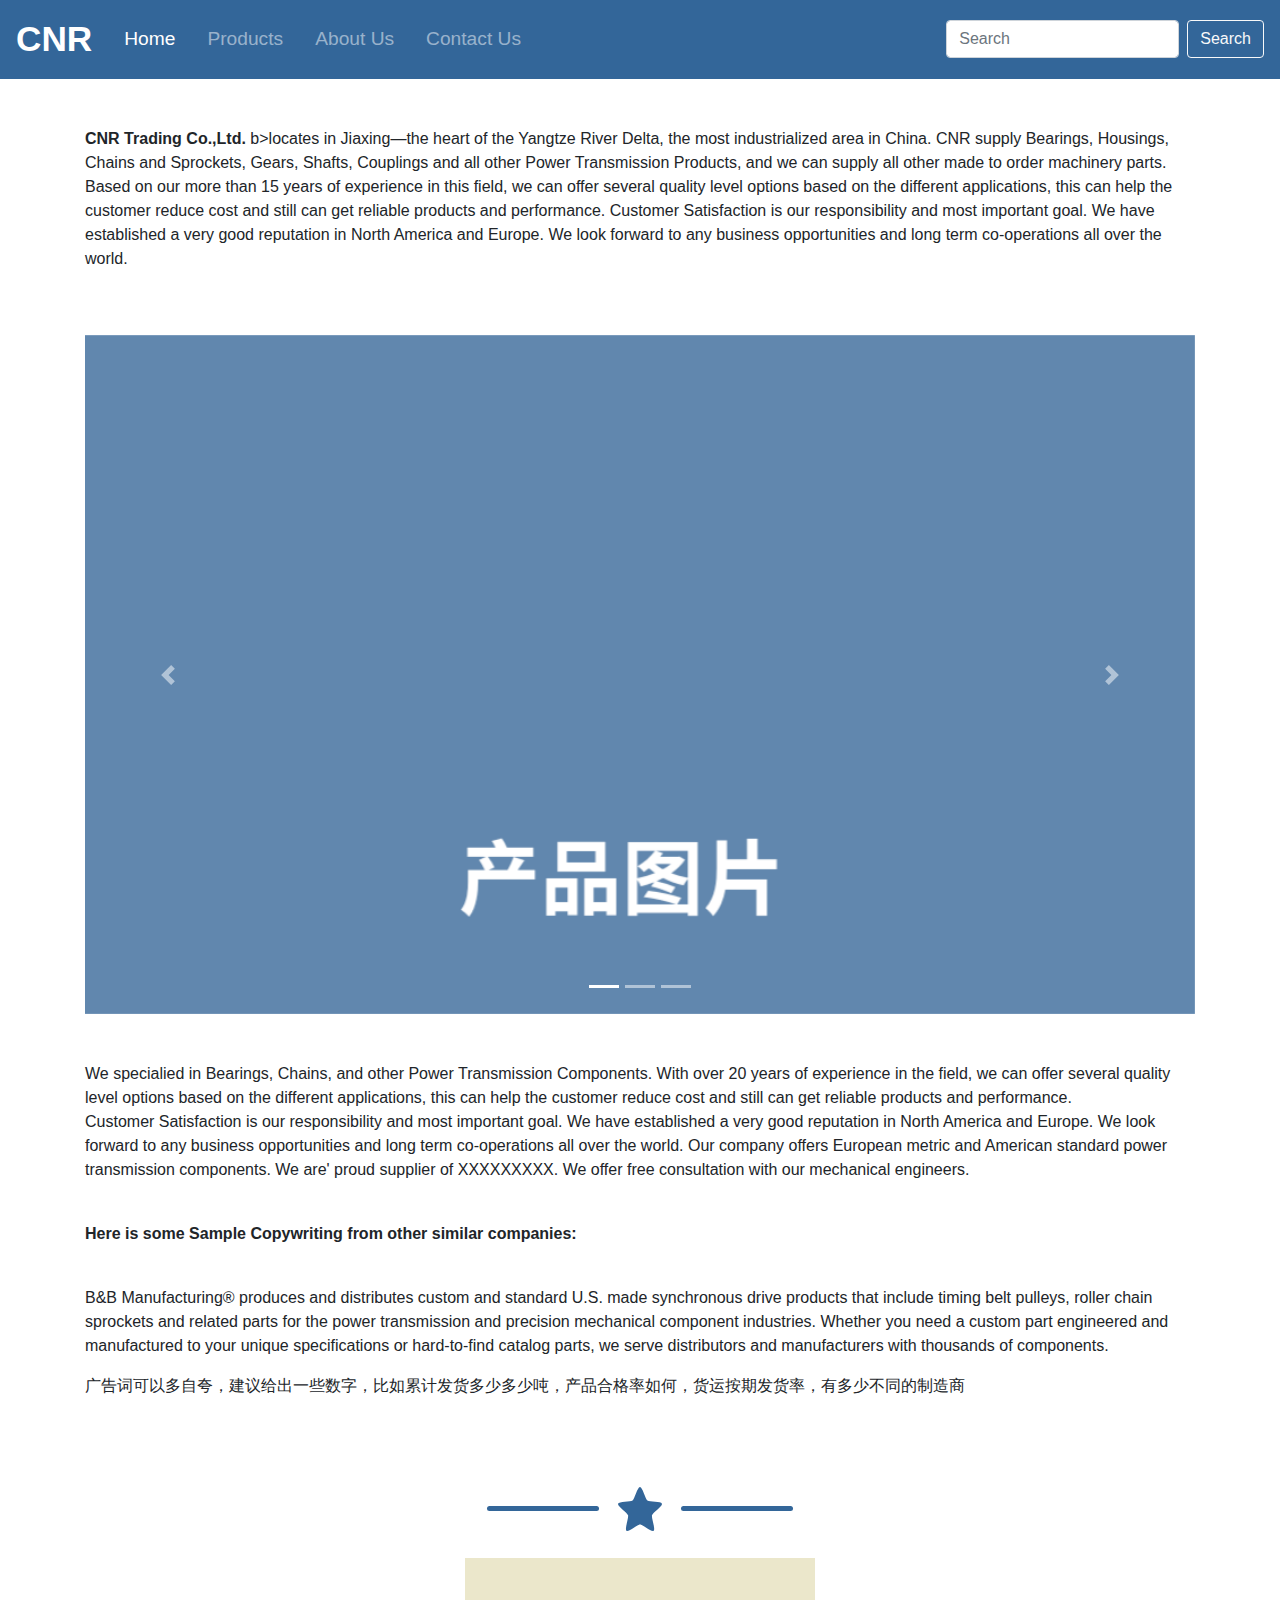
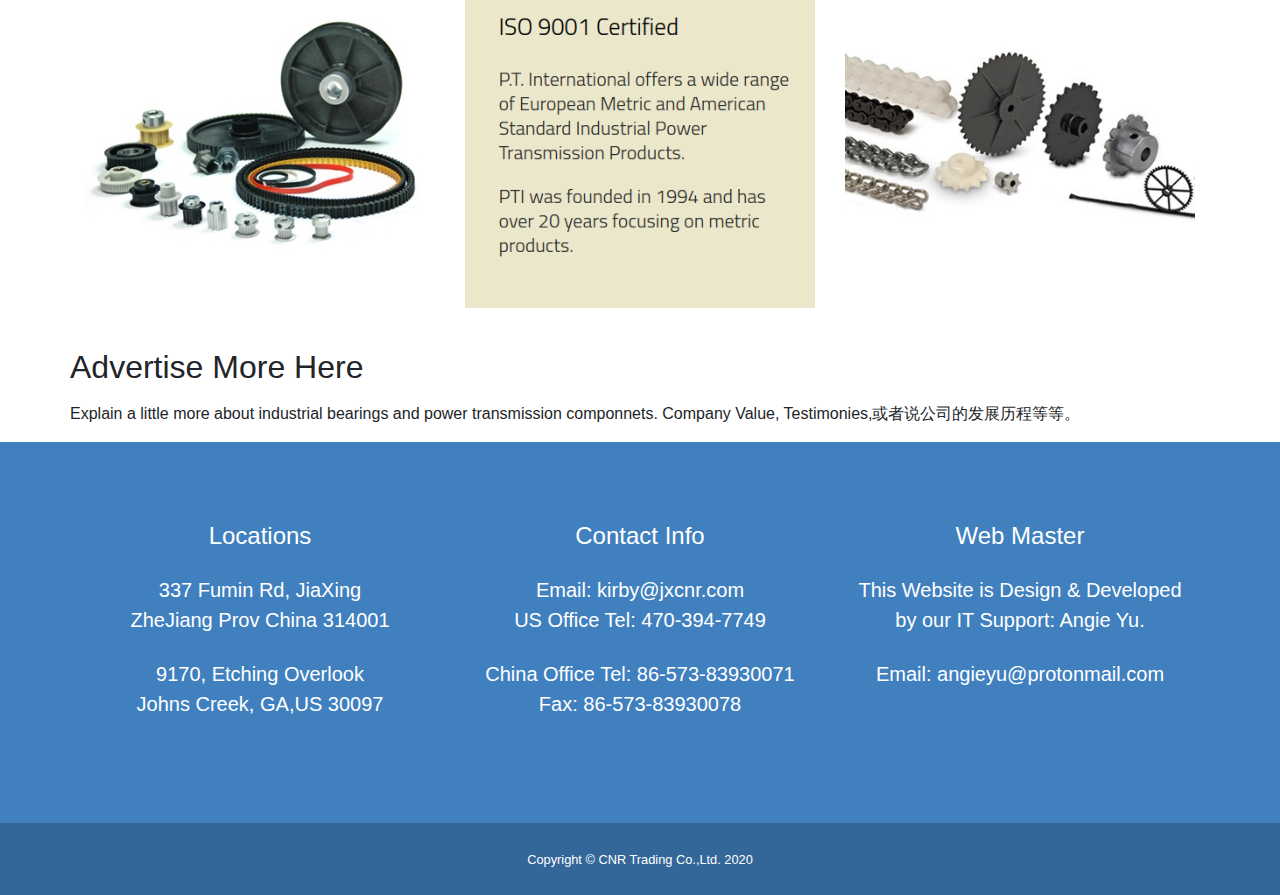
==== index.html @ 72accc7c "A home page template Jan 28th" ====
<!doctype html>
<html lang="en">

<head>
    <!-- Required meta tags -->
    <meta charset="utf-8">
    <meta name="viewport" content="width=device-width, initial-scale=1, shrink-to-fit=no">
    <meta name="description" content="">
    <meta name="author" content="">


    <title>CNR</title>

    <!-- Custom fonts for this theme -->

    <!-- Local Bootstrap CSS -->
    <link rel="stylesheet" href="css/bootstrap.css">

</head>

<script src="https://code.jquery.com/jquery-3.2.1.slim.min.js" integrity="sha384-KJ3o2DKtIkvYIK3UENzmM7KCkRr/rE9/Qpg6aAZGJwFDMVNA/GpGFF93hXpG5KkN" crossorigin="anonymous"></script>
<script src="https://cdnjs.cloudflare.com/ajax/libs/popper.js/1.12.9/umd/popper.min.js" integrity="sha384-ApNbgh9B+Y1QKtv3Rn7W3mgPxhU9K/ScQsAP7hUibX39j7fakFPskvXusvfa0b4Q" crossorigin="anonymous"></script>
<script src="https://maxcdn.bootstrapcdn.com/bootstrap/4.0.0/js/bootstrap.min.js" integrity="sha384-JZR6Spejh4U02d8jOt6vLEHfe/JQGiRRSQQxSfFWpi1MquVdAyjUar5+76PVCmYl" crossorigin="anonymous"></script>

<body>

    <nav class="navbar navbar-expand-lg navbar-dark bg-dark">
        <a class="navbar-brand" href="#">CNR</a>
        <button class="navbar-toggler" type="button" data-toggle="collapse" data-target="#navbarSupportedContent" aria-controls="navbarSupportedContent" aria-expanded="false" aria-label="Toggle navigation">
    <span class="navbar-toggler-icon"></span>
  </button>

        <div class="collapse navbar-collapse" id="navbarSupportedContent">
            <ul class="navbar-nav mr-auto">
                <li class="nav-item active">
                    <a class="nav-link py-3 px-0 px-lg-3 rounded" href="#">Home <span class="sr-only">(current)</span></a>
                </li>
                <li class="nav-item">
                    <a class="nav-link py-3 px-0 px-lg-3 rounded" href="#">Products</a>
                </li>
                <li class="nav-item">
                    <a class="nav-link py-3 px-0 px-lg-3 rounded" href="#">About Us</a>
                </li>
                <li class="nav-item">
                    <a class="nav-link py-3 px-0 px-lg-3 rounded" href="#">Contact Us </a>
                </li>

            </ul>
            <form class="form-inline my-2 my-lg-0">
                <input class="form-control mr-sm-2" type="search" placeholder="Search" aria-label="Search">
                <button class="btn btn-outline-light my-2 my-sm-0" type="submit">Search</button>
            </form>
        </div>
    </nav>

    <div class="container">
        <div class="content">
            <div class="card-text py-5 mb5">
                <p><b>CNR Trading Co.,Ltd. </b>b>locates in Jiaxing—the heart of the Yangtze River Delta, the most industrialized area in China. CNR supply Bearings, Housings, Chains and Sprockets, Gears, Shafts, Couplings and all other Power Transmission
                    Products, and we can supply all other made to order machinery parts. Based on our more than 15 years of experience in this field, we can offer several quality level options based on the different applications, this can help the customer
                    reduce cost and still can get reliable products and performance. Customer Satisfaction is our responsibility and most important goal. We have established a very good reputation in North America and Europe. We look forward to any business
                    opportunities and long term co-operations all over the world.</p>

            </div>
            <!--Image Slider Carousel-->
            <div id="carouselExampleIndicators" class="carousel slide" data-ride="carousel" data-interval="2500">
                <ol class="carousel-indicators">
                    <li data-target="#carouselExampleIndicators" data-slide-to="0" class="active"></li>
                    <li data-target="#carouselExampleIndicators" data-slide-to="1"></li>
                    <li data-target="#carouselExampleIndicators" data-slide-to="2"></li>
                </ol>
                <div class="carousel-inner">
                    <div class="carousel-item active">
                        <img class="d-block w-100" src="img/carousel1.png" alt="First slide">
                    </div>
                    <div class="carousel-item">
                        <img class="d-block w-100" src="img/carousel2.png" alt="Second slide">
                    </div>
                    <div class="carousel-item">
                        <img class="d-block w-100" src="img/carousel3.png" alt="Third slide">
                    </div>
                </div>
                <a class="carousel-control-prev" href="#carouselExampleIndicators" role="button" data-slide="prev">
                    <span class="carousel-control-prev-icon" aria-hidden="true"></span>
                    <span class="sr-only">Previous</span>
                </a>
                <a class="carousel-control-next" href="#carouselExampleIndicators" role="button" data-slide="next">
                    <span class="carousel-control-next-icon" aria-hidden="true"></span>
                    <span class="sr-only">Next</span>
                </a>
            </div>


            <div class="card-text py-5 mb5">
                <p>We specialied in Bearings, Chains, and other Power Transmission Components. With over 20 years of experience in the field, we can offer several quality level options based on the different applications, this can help the customer reduce
                    cost and still can get reliable products and performance. </br>Customer Satisfaction is our responsibility and most important goal. We have established a very good reputation in North America and Europe. We look forward to any business
                    opportunities and long term co-operations all over the world. Our company offers European metric and American standard power transmission components. We are' proud supplier of XXXXXXXXX. We offer free consultation with our mechanical
                    engineers.
                </p>
                </br>
                <p><b>Here is some Sample Copywriting from other similar companies:</b> </p>
                </br>
                <p>B&B Manufacturing® produces and distributes custom and standard U.S. made synchronous drive products that include timing belt pulleys, roller chain sprockets and related parts for the power transmission and precision mechanical component
                    industries. Whether you need a custom part engineered and manufactured to your unique specifications or hard-to-find catalog parts, we serve distributors and manufacturers with thousands of components.</p>
                <p></p>

                <p>广告词可以多自夸，建议给出一些数字，比如累计发货多少多少吨，产品合格率如何，货运按期发货率，有多少不同的制造商</p>


            </div>



            <div class="divider-custom">
                <div class="divider-custom-line"></div>
                <div class="divider-custom-icon">
                    <img src="img/star_rounded.svg"></img>
                </div>
                <div class="divider-custom-line"></div>
            </div>

            <!--row display of common products and ISO certificates -->
            <div class="row my-4">
                <div class="col-lg-4">
                    <img class="img-fluid" src="img/sample400x400.png" alt="bearings sample 1">
                </div>
                <div class="col-lg-4">
                    <img class="img-fluid" src="img/ISO_400x400.png" alt="ISO 9001 certificate">
                </div>
                <div class="col-lg-4">
                    <img class="img-fluid" src="img/sample2400x400.jpg" alt="bearings sample 2">
                </div>
            </div>
        </div>

        <div class="row">
            <h2 class="my-3">Advertise More Here </h2>

            <p>
                Explain a little more about industrial bearings and power transmission componnets. Company Value, Testimonies,或者说公司的发展历程等等。
            </p>

        </div>

    </div>

    <!-- Footer -->
    <footer class="footer text-center">
        <div class="container">
            <div class="row">

                <!-- Footer Location -->
                <div class="col-lg-4 mb-5 mb-lg-0">
                    <h4 class="mb-4">Locations</h4>
                    <p class="lead mb-0">337 Fumin Rd, JiaXing
                        <br>ZheJiang Prov China 314001</p>
                    <br>
                    <p class="lead mb-4">9170, Etching Overlook
                        <br>Johns Creek, GA,US 30097</p>
                </div>

                <!-- Footer Contact -->
                <div class="col-lg-4 mb-5 mb-lg-0">
                    <h4 class="mb-4">Contact Info</h4>
                    <p class="lead mb-0">Email: kirby@jxcnr.com<br> US Office Tel: 470-394-7749
                    </p>
                    </br>
                    <p class="lead mb-4">
                        China Office Tel: 86-573-83930071<br> Fax: 86-573-83930078<br></p>
                </div>

                <!-- Footer About Text -->
                <div class="col-lg-4">
                    <h4 class="mb-4">Web Master</h4>
                    <p class="lead mb-0">This Website is Design & Developed </br>
                        by our IT Support: Angie Yu.
                    </p>
                    </br>
                    <p class="lead mb-4">Email: angieyu@protonmail.com</p>
                </div>
            </div>
    </footer>
    <!-- Copyright Section -->
    <section class="copyright py-4 text-center">
        <div class="container">
            <small>Copyright &copy; CNR Trading Co.,Ltd. 2020</small>
        </div>
    </section>

</body>


</html>
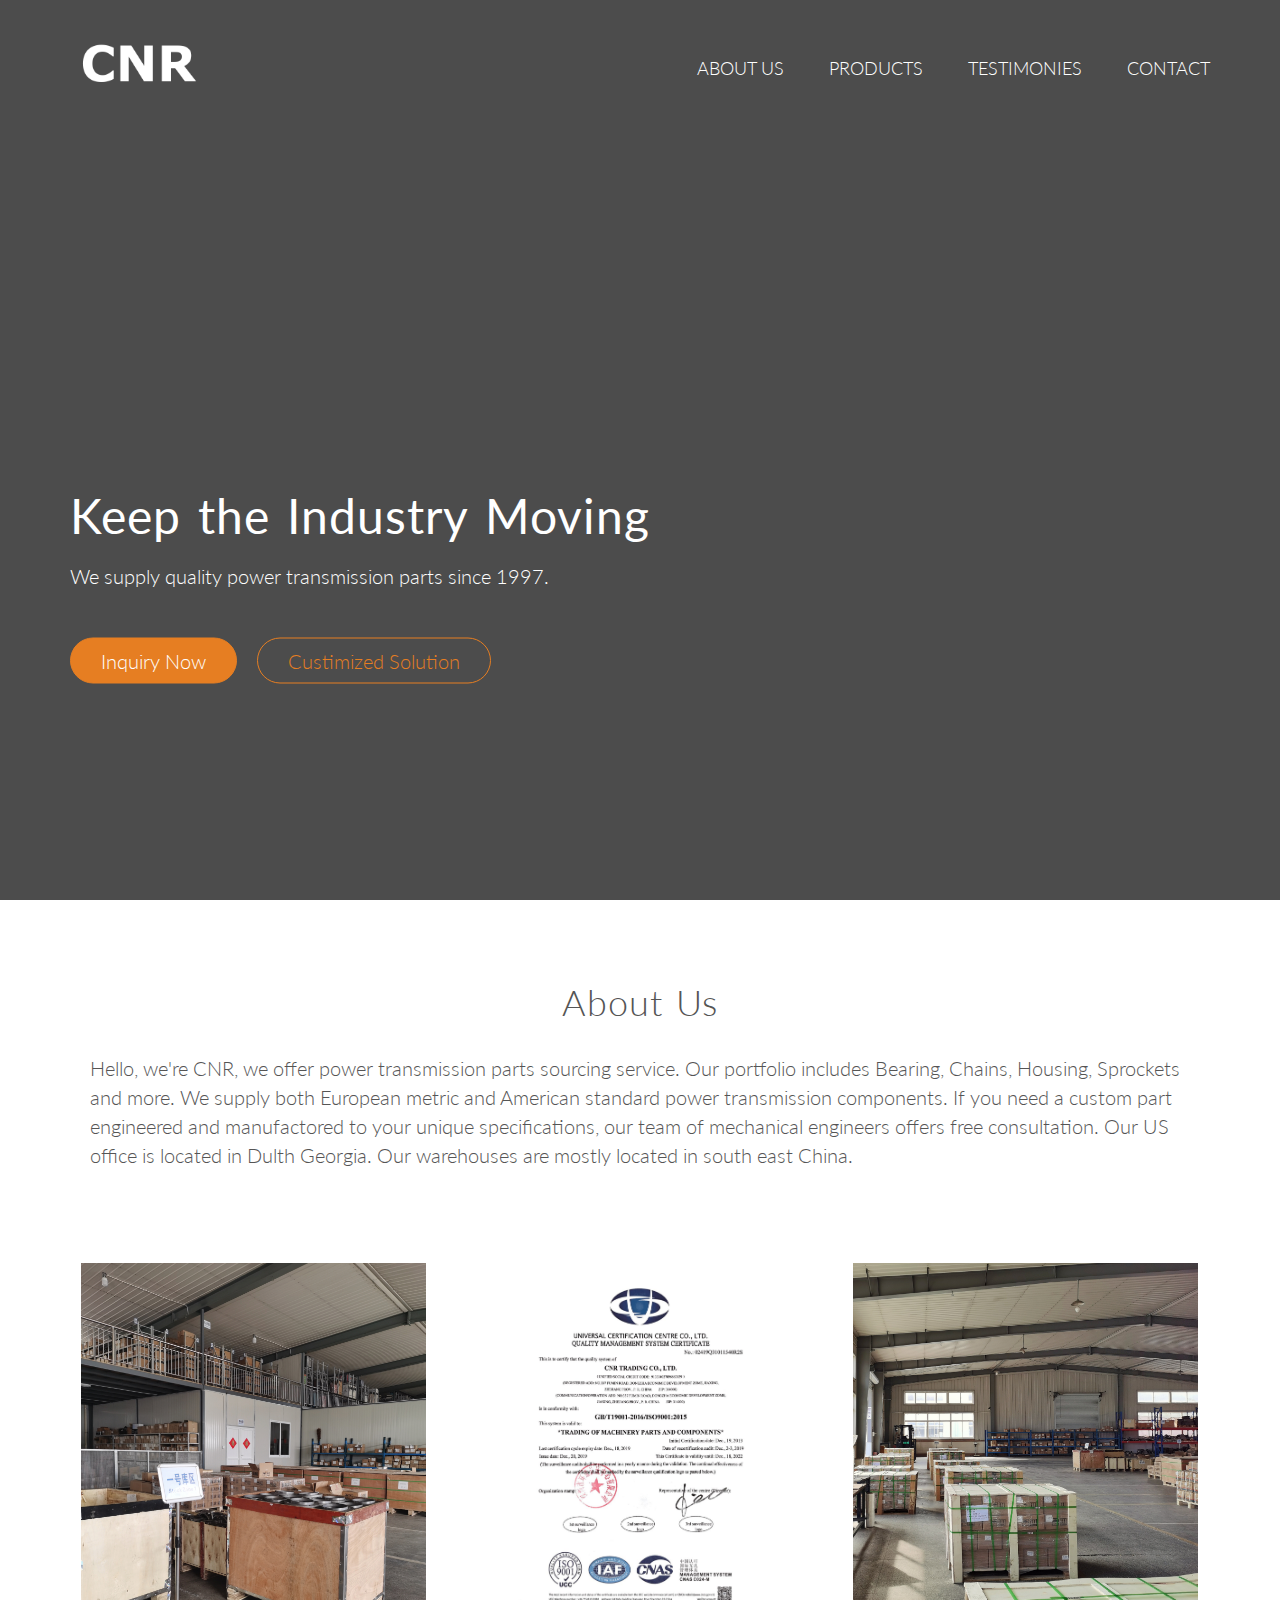
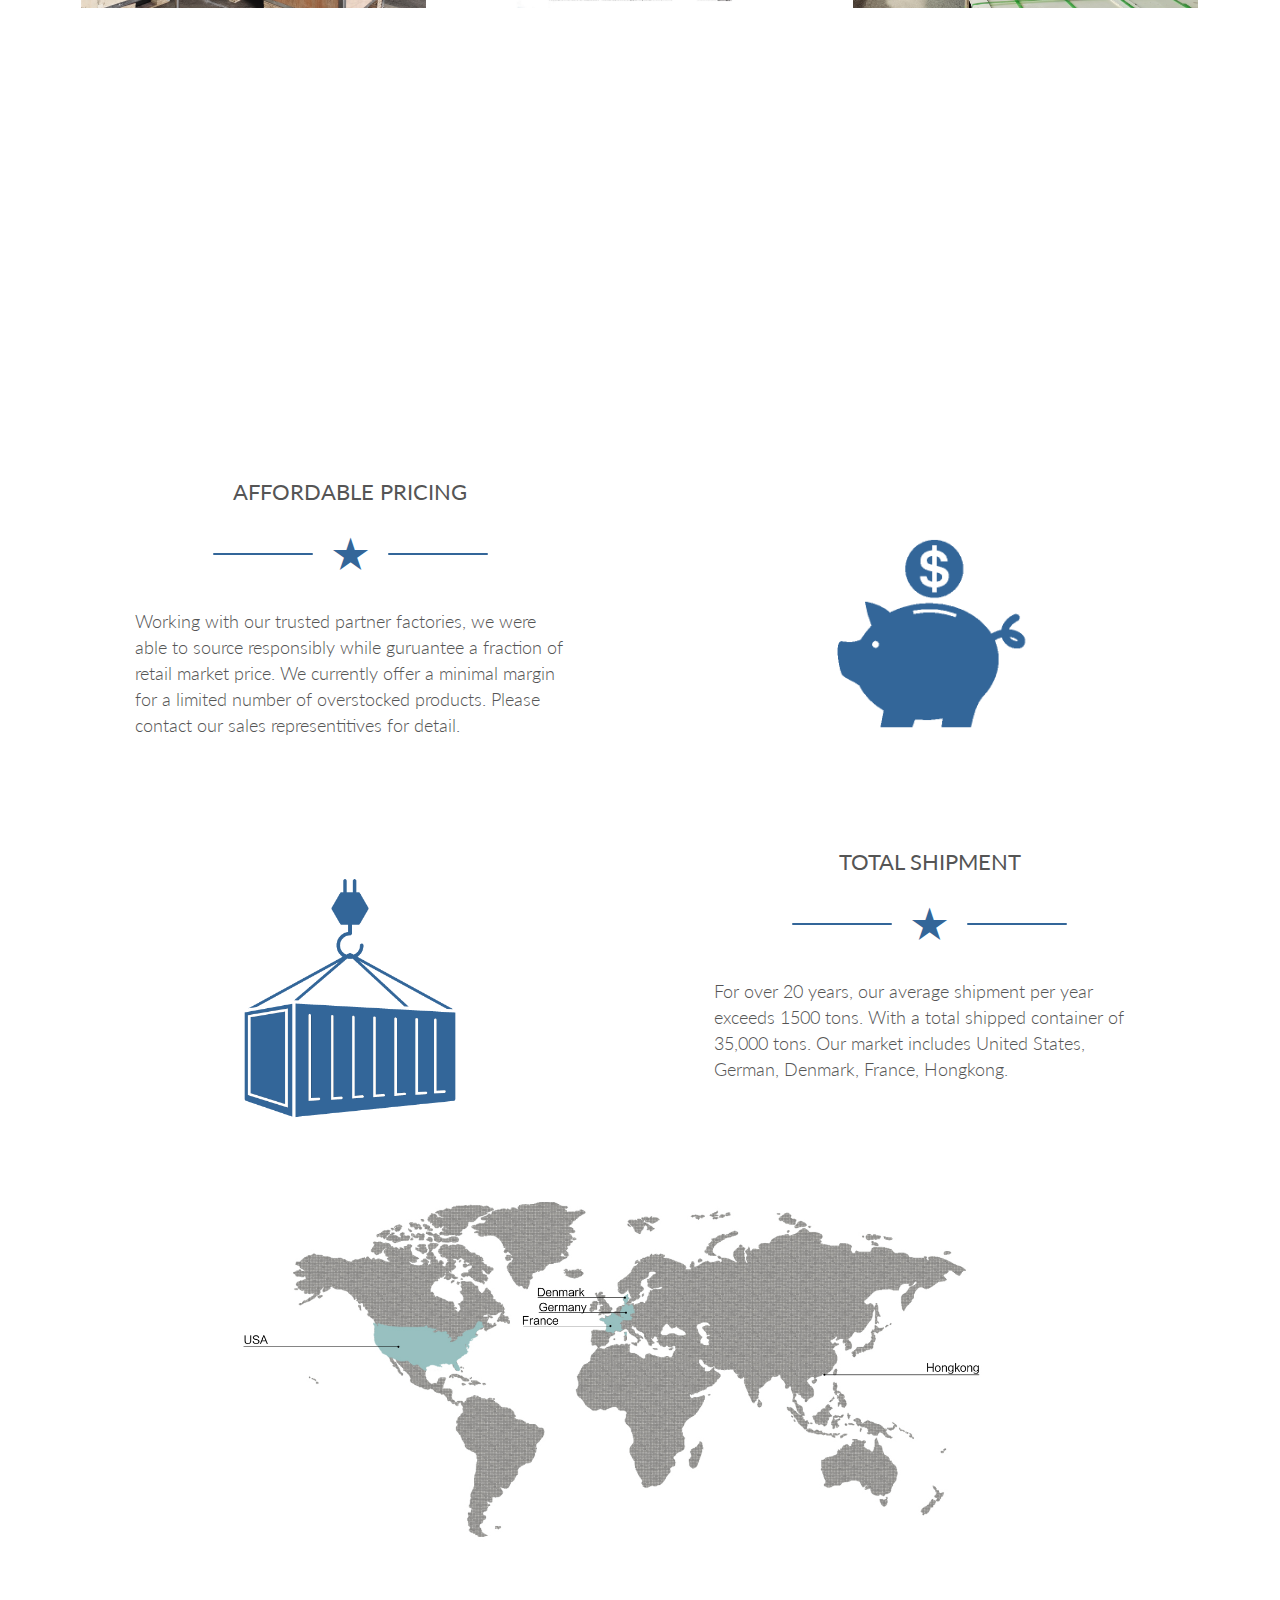
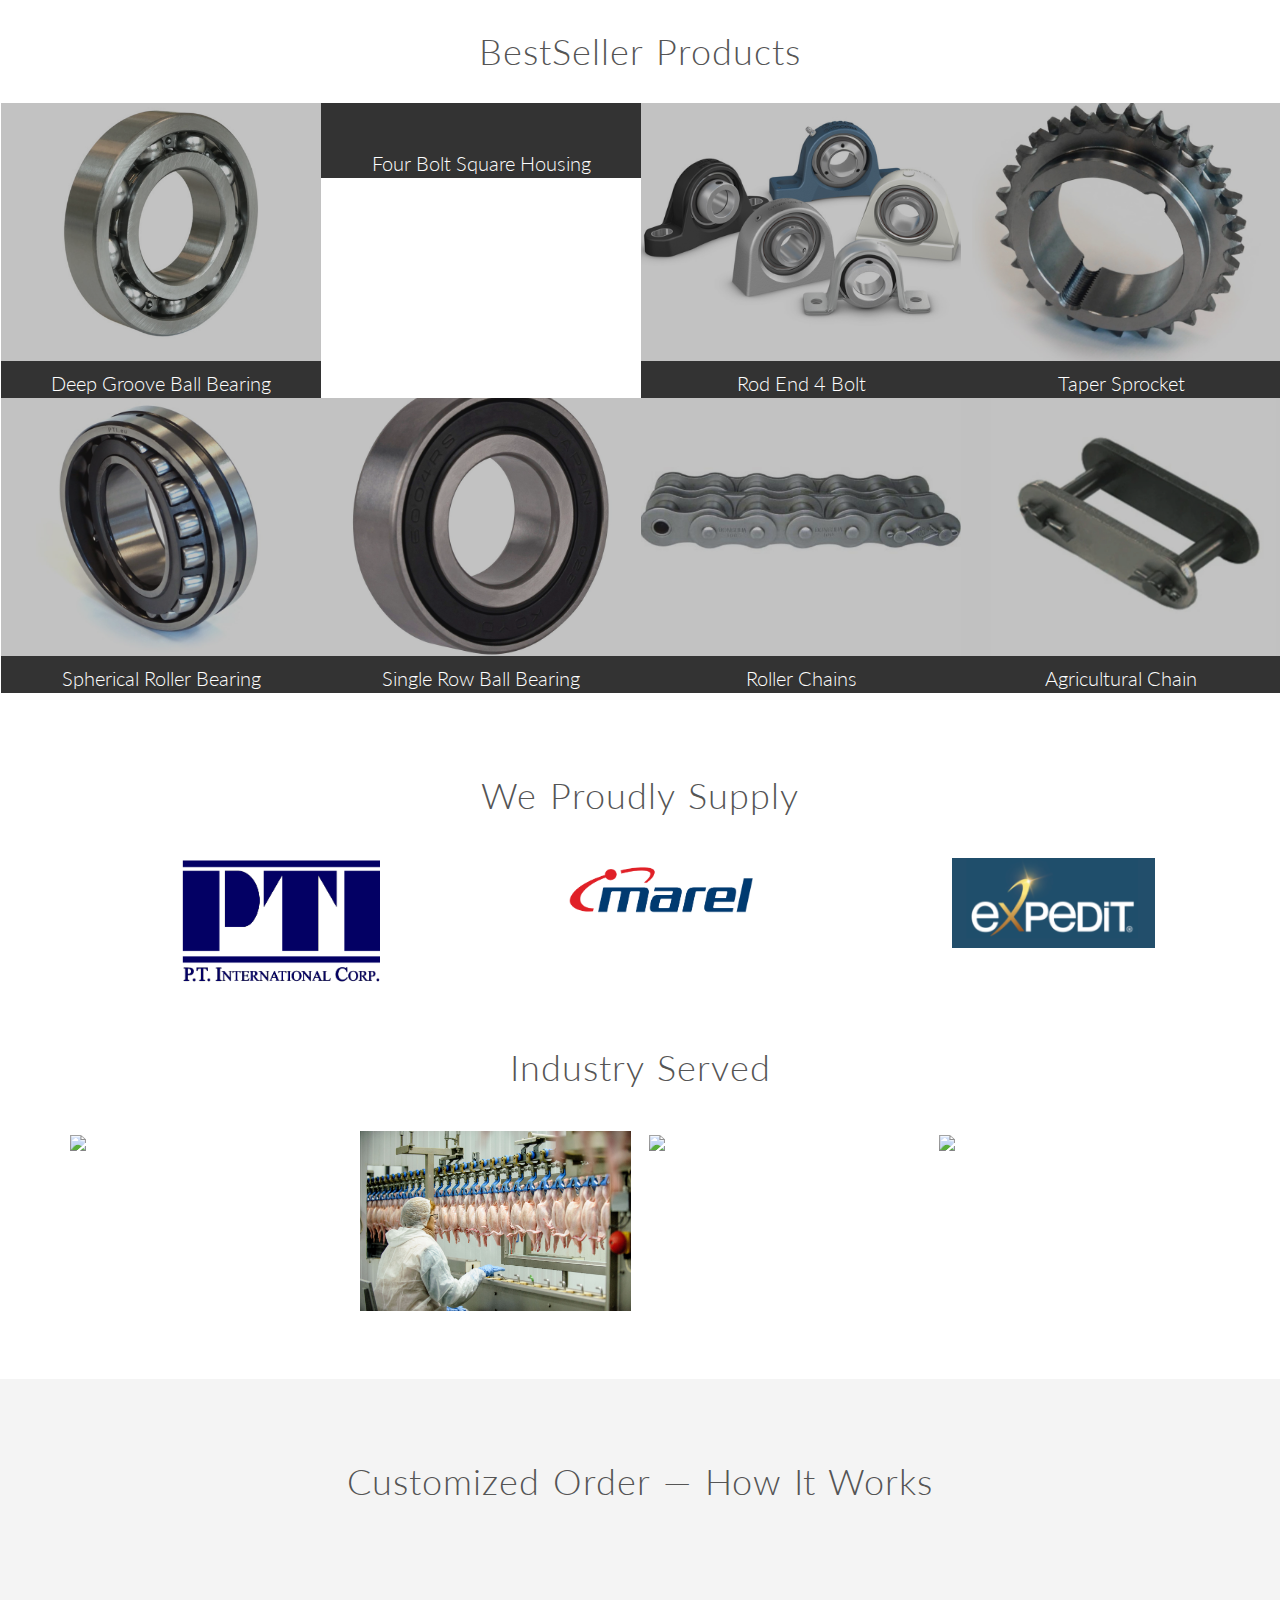
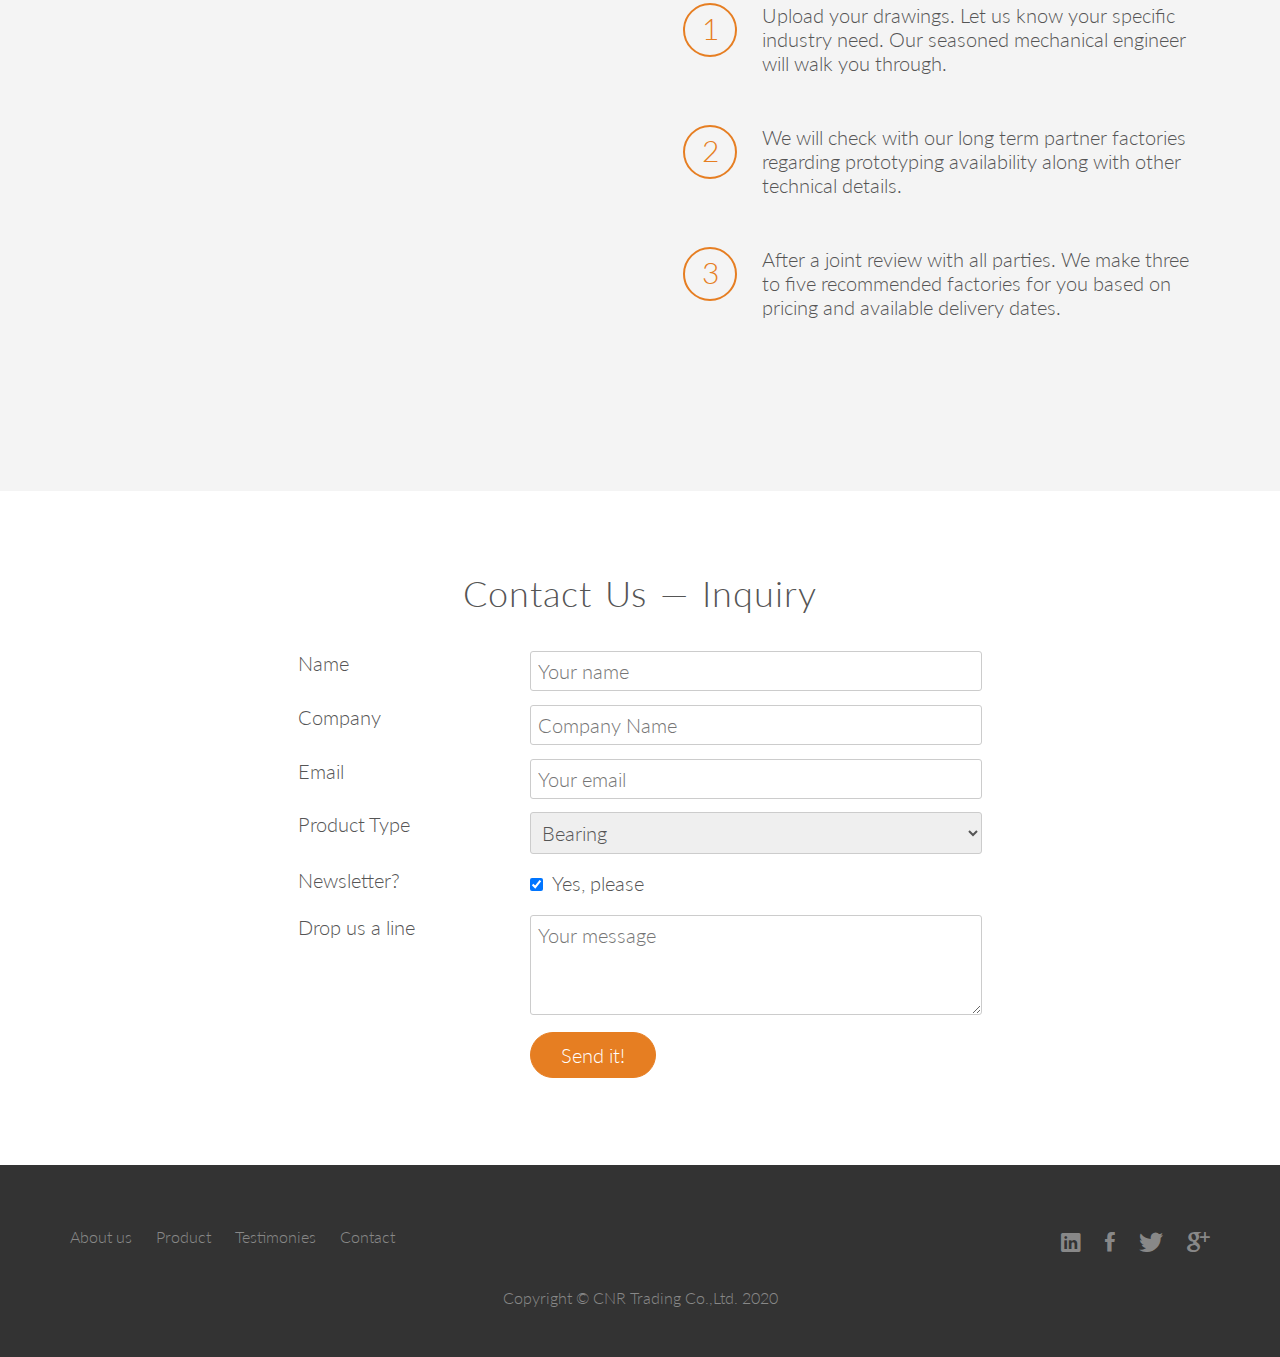
==== commit 27034a07: "web redesign with new warehouse photo" ====
--- a/index.html
+++ b/index.html
@@ -1,193 +1,367 @@
-<!doctype html>
+<!DOCTYPE html>
 <html lang="en">
 
 <head>
-    <!-- Required meta tags -->
-    <meta charset="utf-8">
-    <meta name="viewport" content="width=device-width, initial-scale=1, shrink-to-fit=no">
-    <meta name="description" content="">
-    <meta name="author" content="">
-
-
+    <meta name="viewport" content="width=device-width, initial-scale=1.0">
+
+    <link rel="stylesheet" type="text/css" href="vendors/css/normalize.css">
+    <link rel="stylesheet" type="text/css" href="vendors/css/grid.css">
+    <link rel="stylesheet" type="text/css" href="vendors/css/ionicons.min.css">
+    <link rel="stylesheet" type="text/css" href="vendors/css/animate.css">
+    <link rel="stylesheet" type="text/css" href="resources/css/style.css">
+    <link rel="stylesheet" type="text/css" href="resources/css/carousel.css">
+    <link rel="stylesheet" type="text/css" href="resources/css/queries.css">
+    <link href='http://fonts.googleapis.com/css?family=Lato:100,300,400,300italic' rel='stylesheet' type='text/css'>
     <title>CNR</title>
-
-    <!-- Custom fonts for this theme -->
-
-    <!-- Local Bootstrap CSS -->
-    <link rel="stylesheet" href="css/bootstrap.css">
-
 </head>
 
-<script src="https://code.jquery.com/jquery-3.2.1.slim.min.js" integrity="sha384-KJ3o2DKtIkvYIK3UENzmM7KCkRr/rE9/Qpg6aAZGJwFDMVNA/GpGFF93hXpG5KkN" crossorigin="anonymous"></script>
-<script src="https://cdnjs.cloudflare.com/ajax/libs/popper.js/1.12.9/umd/popper.min.js" integrity="sha384-ApNbgh9B+Y1QKtv3Rn7W3mgPxhU9K/ScQsAP7hUibX39j7fakFPskvXusvfa0b4Q" crossorigin="anonymous"></script>
-<script src="https://maxcdn.bootstrapcdn.com/bootstrap/4.0.0/js/bootstrap.min.js" integrity="sha384-JZR6Spejh4U02d8jOt6vLEHfe/JQGiRRSQQxSfFWpi1MquVdAyjUar5+76PVCmYl" crossorigin="anonymous"></script>
-
 <body>
-
-    <nav class="navbar navbar-expand-lg navbar-dark bg-dark">
-        <a class="navbar-brand" href="#">CNR</a>
-        <button class="navbar-toggler" type="button" data-toggle="collapse" data-target="#navbarSupportedContent" aria-controls="navbarSupportedContent" aria-expanded="false" aria-label="Toggle navigation">
-    <span class="navbar-toggler-icon"></span>
-  </button>
-
-        <div class="collapse navbar-collapse" id="navbarSupportedContent">
-            <ul class="navbar-nav mr-auto">
-                <li class="nav-item active">
-                    <a class="nav-link py-3 px-0 px-lg-3 rounded" href="#">Home <span class="sr-only">(current)</span></a>
-                </li>
-                <li class="nav-item">
-                    <a class="nav-link py-3 px-0 px-lg-3 rounded" href="#">Products</a>
-                </li>
-                <li class="nav-item">
-                    <a class="nav-link py-3 px-0 px-lg-3 rounded" href="#">About Us</a>
-                </li>
-                <li class="nav-item">
-                    <a class="nav-link py-3 px-0 px-lg-3 rounded" href="#">Contact Us </a>
-                </li>
-
-            </ul>
-            <form class="form-inline my-2 my-lg-0">
-                <input class="form-control mr-sm-2" type="search" placeholder="Search" aria-label="Search">
-                <button class="btn btn-outline-light my-2 my-sm-0" type="submit">Search</button>
+    <header>
+        <nav>
+            <div class="row">
+                <img src="resources/img/cnr-logo-white.png" alt="CNR logo" class="logo">
+                <img src="resources/img/cnr-logo-dark.jpg" alt="CNR logo" class="logo-black">
+                <ul class="main-nav js--main-nav">
+                    <li><a href="#features">About Us</a></li>
+                    <li><a href="#products">Products</a></li>
+                    <li><a href="#testimonies">Testimonies</a></li>
+                    <li><a href="#contact">Contact</a></li>
+                </ul>
+                <a class="mobile-nav-icon js--nav-icon"><i class="ion-navicon-round"></i></a>
+            </div>
+        </nav>
+        <div class="hero-text-box">
+            <h1>Keep the Industry Moving</h1>
+            <p class="hero-subtitle">We supply quality power transmission parts since 1997.</p>
+            <a class="btn btn-full js--scroll-to-plans" href="#contact">Inquiry Now</a>
+            <a class="btn btn-ghost js--scroll-to-start" href="#works">Custimized Solution</a>
+        </div>
+
+    </header>
+
+    <section class="section-features js--section-features" id="features">
+        <div class="row">
+            <h2>About Us</h2>
+            <p class="long-copy">
+                Hello, we're CNR, we offer power transmission parts sourcing service. Our portfolio includes Bearing,
+                Chains, Housing, Sprockets and more.
+                We supply both European metric and American standard power transmission components. If you need a custom
+                part engineered and manufactored to your unique specifications, our team of mechanical engineers offers
+                free consultation. Our US office is located in Dulth Georgia. Our warehouses are mostly located in south east China. 
+            </p>
+        </div>
+        <div class="row js-wp-1 feature-row">
+            <div class="col span-1-of-3 box">
+                <img class="warehouse" src="resources/img/warehouse1.jpg"> 
+            </div>
+            <div class="col span-1-of-3 box">
+                <img class="warehouse" src="resources/img/cert.png"> 
+            </div>
+            <div class="col span-1-of-3 box">
+                <img class="warehouse" src="resources/img/warehouse2.jpg">
+            </div>
+        </div>
+
+
+        <div class="row js--wp-1 feature-row">
+            <div class="col span-1-of-2 box">
+                <img class="iso9001img" src="resources/img/Iso-9001.png">
+            </div>
+            <div class="col span-1-of-2 box">
+                <h3>Quality Assurance</h3>
+                <div class="divider-custom">
+                    <div class="divider-custom-line"></div>
+                    <div class="divider-custom-icon">
+                        <i class="ion-ios-star"></i>
+                    </div>
+                    <div class="divider-custom-line"></div>
+                </div>
+                <p class="feature-desc">
+                    Our seasoned engineers take quality control inspection seriously. To provide only the best product
+                    to our clients, we have a additional layer of inspection in our warehouses. To ensure highest client
+                    satisfaction rate, we offer free return and replacement as needed.
+                </p>
+            </div>
+        </div>
+
+        
+        <!--end of feature row one-->
+
+
+        <div class="row js-wp-1 feature-row">
+            <div class="col span-1-of-2 box">
+                <h3>Affordable Pricing</h3>
+                <div class="divider-custom">
+                    <div class="divider-custom-line"></div>
+                    <div class="divider-custom-icon">
+                        <i class="ion-ios-star"></i>
+                    </div>
+                    <div class="divider-custom-line"></div>
+                </div>
+                <p class="feature-desc">
+                    Working with our trusted partner factories, we were able to source responsibly while
+                    guruantee a fraction of retail market price. We currently offer a minimal margin for a limited
+                    number of overstocked products. Please contact our sales representitives for detail.
+                </p>
+            </div>
+            <div class="col span-1-of-2 box">
+                <img class="savingmoney" src="resources/img/saving.png">
+            </div>
+        </div>
+
+        <!--end of feature row two-->
+        
+
+        <div class="row js-wp-1 feature-row">
+            <div class="col span-1-of-2 box">
+                <img class="shipment" src="resources/img/shippingcontainer.png">
+            </div>
+            <div class="col span-1-of-2 box">
+                <h3>Total Shipment</h3>
+                <div class="divider-custom">
+                    <div class="divider-custom-line"></div>
+                    <div class="divider-custom-icon">
+                        <i class="ion-ios-star"></i>
+                    </div>
+                    <div class="divider-custom-line"></div>
+                </div>
+                <p class="feature-desc">
+                    For over 20 years, our average shipment per year exceeds 1500 tons. With a total shipped container of 35,000 tons. Our market includes United States, German, Denmark, France, Hongkong.
+                </p>
+            </div>
+        </div>
+        <div class="row">
+            <img class="client-geoloc" src="/resources/img/client-geoloc.jpg">
+        </div>
+    </section>
+
+
+
+    <section class="section-meals" id="products">
+        <h2>BestSeller Products</h2>
+        <ul class="meals-showcase clearfix">
+            <li>
+                <figure class="meal-photo">
+                    <img src="resources/img/deepgrovebb.jpg" alt="">
+                    <p class="product-name">Deep Groove Ball Bearing</p>
+                </figure>
+            </li>
+            <li>
+                <figure class="meal-photo">
+                    <img src="resources/img/housing.png" alt="">
+                    <p class="product-name">Four Bolt Square Housing</p>
+                </figure>
+            </li>
+            <li>
+                <figure class="meal-photo">
+                    <img src="resources/img/bhousing.jpg" alt="">
+                    <p class="product-name">Rod End 4 Bolt</p>
+                </figure>
+            </li>
+            <li>
+                <figure class="meal-photo">
+                    <img src="resources/img/sprocket.jpg" alt="">
+                    <p class="product-name">Taper Sprocket</p>
+                </figure>
+            </li>
+        </ul>
+        <ul class="meals-showcase clearfix">
+            <li>
+                <figure class="meal-photo">
+                    <img src="resources/img/spherical-roller-bearing.jpg" alt="">
+                    <p class="product-name">Spherical Roller Bearing</p>
+                </figure>
+            </li>
+            <li>
+                <figure class="meal-photo">
+                    <img src="resources/img/singlerowbb.jpg" alt="">
+                    <p class="product-name">Single Row Ball Bearing</p>
+                </figure>
+            </li>
+            <li>
+                <figure class="meal-photo">
+                    <img src="resources/img/chain.jpg" alt="">
+                    <p class="product-name">Roller Chains</p>
+                </figure>
+            </li>
+            <li>
+                <figure class="meal-photo">
+                    <img src="resources/img/agriculturalChain.jpg" alt="">
+                    <p class="product-name">Agricultural Chain</p>
+                </figure>
+            </li>
+        </ul>
+    </section>
+
+    <section class="section-testimonials" id="testimonies">
+
+        <h2>We Proudly Supply</h2>
+
+        <div class="row">
+            <div class="col span-1-of-3">
+                <img class="client-logo" src="/resources/img/logo-pti.png">
+            </div>
+            <div class="col span-1-of-3">
+                <img class="client-logo" src="/resources/img/logo-marel.png">
+            </div>
+            <div class="col span-1-of-3">
+                <img class="client-logo" src="/resources/img/logo-expedit.png">
+            </div>
+        </div>
+        <h2 class="title-geoloc">Industry Served</h2>
+        <div class="row">
+            <div class="col span-1-of-4">
+                <img class="industry-img" src="/resources/img/agricultural.jpg">
+            </div>
+            <div class="col span-1-of-4">
+                <img class="industry-img" src="/resources/img/foodprocessing.jpg">
+            </div>
+            <div class="col span-1-of-4">
+                <img class="industry-img" src="/resources/img/mining.jpg">
+            </div>
+            <div class="col span-1-of-4">
+                <img class="industry-img" src="/resources/img/chainconveyor.jpg">
+            </div>
+        </div>
+    </section>
+
+    <section class="section-steps" id="works">
+        <div class="row">
+            <h2>Customized Order &mdash; How It Works</h2>
+        </div>
+        <div class="row">
+            <div class="col span-1-of-2 steps-box">
+                <img src="resources/img/me-drawing-sq.png" alt="MEdrawing" class="app-screen js--wp-2">
+            </div>
+            <div class="col span-1-of-2 steps-box">
+                <div class="works-step clearfix">
+                    <div>1</div>
+                    <p>Upload your drawings. Let us know your specific industry need. Our seasoned mechanical engineer will walk you through.</p>
+                </div>
+                <div class="works-step clearfix">
+                    <div>2</div>
+                    <p>We will check with our long term partner factories regarding prototyping availability along with other technical details. </p>
+                </div>
+                <div class="works-step clearfix ws-end">
+                    <div>3</div>
+                    <p>After a joint review with all parties. We make three to five recommended factories for you based on pricing and available delivery dates.</p>
+                </div>
+            </div>
+        </div>
+    </section>
+
+    
+
+
+
+
+
+
+
+    <section class="section-form" id="contact">
+        <div class="row">
+            <h2>Contact Us &mdash; Inquiry</h2>
+        </div>
+        <div class="row">
+            <form method="post" action="#" class="contact-form">
+                <div class="row">
+                    <div class="col span-1-of-3">
+                        <label for="name">Name</label>
+                    </div>
+                    <div class="col span-2-of-3">
+                        <input type="text" name="name" id="name" placeholder="Your name" required>
+                    </div>
+                </div>
+                <div class="row">
+                    <div class="col span-1-of-3">
+                        <label for="company">Company</label>
+                    </div>
+                    <div class="col span-2-of-3">
+                        <input type="text" name="company" id="company" placeholder="Company Name" required>
+                    </div>
+                </div>
+                <div class="row">
+                    <div class="col span-1-of-3">
+                        <label for="email">Email</label>
+                    </div>
+                    <div class="col span-2-of-3">
+                        <input type="email" name="email" id="email" placeholder="Your email" required>
+                    </div>
+                </div>
+                <div class="row">
+                    <div class="col span-1-of-3">
+                        <label for="find-us">Product Type</label>
+                    </div>
+                    <div class="col span-2-of-3">
+                        <select name="find-us" id="find-us">
+                            <option value="friends" selected>Bearing</option>
+                            <option value="search">Bearing Housing</option>
+                            <option value="ad">Chains</option>
+                            <option value="other">Customized or Others</option>
+                        </select>
+                    </div>
+                </div>
+                <div class="row">
+                    <div class="col span-1-of-3">
+                        <label>Newsletter?</label>
+                    </div>
+                    <div class="col span-2-of-3">
+                        <input type="checkbox" name="news" id="news" checked> Yes, please
+                    </div>
+                </div>
+                <div class="row">
+                    <div class="col span-1-of-3">
+                        <label>Drop us a line</label>
+                    </div>
+                    <div class="col span-2-of-3">
+                        <textarea name="message" placeholder="Your message"></textarea>
+                    </div>
+                </div>
+                <div class="row">
+                    <div class="col span-1-of-3">
+                        <label>&nbsp;</label>
+                    </div>
+                    <div class="col span-2-of-3">
+                        <input type="submit" value="Send it!">
+                    </div>
+                </div>
+
             </form>
-        </div>
-    </nav>
-
-    <div class="container">
-        <div class="content">
-            <div class="card-text py-5 mb5">
-                <p><b>CNR Trading Co.,Ltd. </b>b>locates in Jiaxing—the heart of the Yangtze River Delta, the most industrialized area in China. CNR supply Bearings, Housings, Chains and Sprockets, Gears, Shafts, Couplings and all other Power Transmission
-                    Products, and we can supply all other made to order machinery parts. Based on our more than 15 years of experience in this field, we can offer several quality level options based on the different applications, this can help the customer
-                    reduce cost and still can get reliable products and performance. Customer Satisfaction is our responsibility and most important goal. We have established a very good reputation in North America and Europe. We look forward to any business
-                    opportunities and long term co-operations all over the world.</p>
-
-            </div>
-            <!--Image Slider Carousel-->
-            <div id="carouselExampleIndicators" class="carousel slide" data-ride="carousel" data-interval="2500">
-                <ol class="carousel-indicators">
-                    <li data-target="#carouselExampleIndicators" data-slide-to="0" class="active"></li>
-                    <li data-target="#carouselExampleIndicators" data-slide-to="1"></li>
-                    <li data-target="#carouselExampleIndicators" data-slide-to="2"></li>
-                </ol>
-                <div class="carousel-inner">
-                    <div class="carousel-item active">
-                        <img class="d-block w-100" src="img/carousel1.png" alt="First slide">
-                    </div>
-                    <div class="carousel-item">
-                        <img class="d-block w-100" src="img/carousel2.png" alt="Second slide">
-                    </div>
-                    <div class="carousel-item">
-                        <img class="d-block w-100" src="img/carousel3.png" alt="Third slide">
-                    </div>
-                </div>
-                <a class="carousel-control-prev" href="#carouselExampleIndicators" role="button" data-slide="prev">
-                    <span class="carousel-control-prev-icon" aria-hidden="true"></span>
-                    <span class="sr-only">Previous</span>
-                </a>
-                <a class="carousel-control-next" href="#carouselExampleIndicators" role="button" data-slide="next">
-                    <span class="carousel-control-next-icon" aria-hidden="true"></span>
-                    <span class="sr-only">Next</span>
-                </a>
-            </div>
-
-
-            <div class="card-text py-5 mb5">
-                <p>We specialied in Bearings, Chains, and other Power Transmission Components. With over 20 years of experience in the field, we can offer several quality level options based on the different applications, this can help the customer reduce
-                    cost and still can get reliable products and performance. </br>Customer Satisfaction is our responsibility and most important goal. We have established a very good reputation in North America and Europe. We look forward to any business
-                    opportunities and long term co-operations all over the world. Our company offers European metric and American standard power transmission components. We are' proud supplier of XXXXXXXXX. We offer free consultation with our mechanical
-                    engineers.
-                </p>
-                </br>
-                <p><b>Here is some Sample Copywriting from other similar companies:</b> </p>
-                </br>
-                <p>B&B Manufacturing® produces and distributes custom and standard U.S. made synchronous drive products that include timing belt pulleys, roller chain sprockets and related parts for the power transmission and precision mechanical component
-                    industries. Whether you need a custom part engineered and manufactured to your unique specifications or hard-to-find catalog parts, we serve distributors and manufacturers with thousands of components.</p>
-                <p></p>
-
-                <p>广告词可以多自夸，建议给出一些数字，比如累计发货多少多少吨，产品合格率如何，货运按期发货率，有多少不同的制造商</p>
-
-
-            </div>
-
-
-
-            <div class="divider-custom">
-                <div class="divider-custom-line"></div>
-                <div class="divider-custom-icon">
-                    <img src="img/star_rounded.svg"></img>
-                </div>
-                <div class="divider-custom-line"></div>
-            </div>
-
-            <!--row display of common products and ISO certificates -->
-            <div class="row my-4">
-                <div class="col-lg-4">
-                    <img class="img-fluid" src="img/sample400x400.png" alt="bearings sample 1">
-                </div>
-                <div class="col-lg-4">
-                    <img class="img-fluid" src="img/ISO_400x400.png" alt="ISO 9001 certificate">
-                </div>
-                <div class="col-lg-4">
-                    <img class="img-fluid" src="img/sample2400x400.jpg" alt="bearings sample 2">
-                </div>
-            </div>
-        </div>
-
-        <div class="row">
-            <h2 class="my-3">Advertise More Here </h2>
-
-            <p>
-                Explain a little more about industrial bearings and power transmission componnets. Company Value, Testimonies,或者说公司的发展历程等等。
-            </p>
-
-        </div>
-
-    </div>
-
-    <!-- Footer -->
-    <footer class="footer text-center">
-        <div class="container">
-            <div class="row">
-
-                <!-- Footer Location -->
-                <div class="col-lg-4 mb-5 mb-lg-0">
-                    <h4 class="mb-4">Locations</h4>
-                    <p class="lead mb-0">337 Fumin Rd, JiaXing
-                        <br>ZheJiang Prov China 314001</p>
-                    <br>
-                    <p class="lead mb-4">9170, Etching Overlook
-                        <br>Johns Creek, GA,US 30097</p>
-                </div>
-
-                <!-- Footer Contact -->
-                <div class="col-lg-4 mb-5 mb-lg-0">
-                    <h4 class="mb-4">Contact Info</h4>
-                    <p class="lead mb-0">Email: kirby@jxcnr.com<br> US Office Tel: 470-394-7749
-                    </p>
-                    </br>
-                    <p class="lead mb-4">
-                        China Office Tel: 86-573-83930071<br> Fax: 86-573-83930078<br></p>
-                </div>
-
-                <!-- Footer About Text -->
-                <div class="col-lg-4">
-                    <h4 class="mb-4">Web Master</h4>
-                    <p class="lead mb-0">This Website is Design & Developed </br>
-                        by our IT Support: Angie Yu.
-                    </p>
-                    </br>
-                    <p class="lead mb-4">Email: angieyu@protonmail.com</p>
-                </div>
-            </div>
+
+        </div>
+    </section>
+
+    <footer>
+        <div class="row">
+            <div class="col span-1-of-2">
+                <ul class="footer-nav">
+                    <li><a href="#features">About us</a></li>
+                    <li><a href="#products">Product</a></li>
+                    <li><a href="#testimonies">Testimonies</a></li>
+                    <li><a href="#contact">Contact</a></li>
+                </ul>
+            </div>
+            <div class="col span-1-of-2">
+                <ul class="social-links">
+                    <li><a href="#"><i class="ion-social-linkedin"></i></a></li>
+                    <li><a href="#"><i class="ion-social-facebook"></i></a></li>
+                    <li><a href="#"><i class="ion-social-twitter"></i></a></li>
+                    <li><a href="#"><i class="ion-social-googleplus"></i></a></li>
+                </ul>
+            </div>
+        </div>
+        <div class="row">
+            <p>Copyright &copy; CNR Trading Co.,Ltd. 2020</p>
+        </div>
     </footer>
-    <!-- Copyright Section -->
-    <section class="copyright py-4 text-center">
-        <div class="container">
-            <small>Copyright &copy; CNR Trading Co.,Ltd. 2020</small>
-        </div>
-    </section>
+
+    <script src="https://ajax.googleapis.com/ajax/libs/jquery/1.11.2/jquery.min.js"></script>
+    <script src="//cdn.jsdelivr.net/respond/1.4.2/respond.min.js"></script>
+    <script src="//cdn.jsdelivr.net/html5shiv/3.7.2/html5shiv.min.js"></script>
+    <script src="//cdn.jsdelivr.net/selectivizr/1.0.3b/selectivizr.min.js"></script>
+    <script src="vendors/js/jquery.waypoints.min.js"></script>
+    <script src="resources/js/script.js"></script>
 
 </body>
 
-
 </html>--- a/vendors/css/grid.css
+++ b/vendors/css/grid.css
@@ -0,0 +1,689 @@
+
+/*  SECTIONS  ============================================================================= */
+
+.section {
+	clear: both;
+	padding: 0px;
+	margin: 0px;
+}
+
+/*  GROUPING  ============================================================================= */
+
+.row {
+    zoom: 1; /* For IE 6/7 (trigger hasLayout) */
+}
+
+.row:before,
+.row:after {
+    content:"";
+    display:table;
+}
+.row:after {
+    clear:both;
+}
+
+/*  GRID COLUMN SETUP   ==================================================================== */
+
+.col {
+	display: block;
+	float:left;
+	margin: 1% 0 1% 1.6%;
+}
+
+.col:first-child { margin-left: 0; } /* all browsers except IE6 and lower */
+
+
+/*  REMOVE MARGINS AS ALL GO FULL WIDTH AT 480 PIXELS */
+
+@media only screen and (max-width: 480px) {
+	.col { 
+		/*margin: 1% 0 1% 0%;*/
+        margin: 0;
+	}
+}
+
+
+/*  GRID OF TWO   ============================================================================= */
+
+
+.span-2-of-2 {
+	width: 100%;
+}
+
+.span-1-of-2 {
+	width: 49.2%;
+}
+
+/*  GO FULL WIDTH AT LESS THAN 480 PIXELS */
+
+@media only screen and (max-width: 480px) {
+	.span-2-of-2 {
+		width: 100%; 
+	}
+	.span-1-of-2 {
+		width: 100%; 
+	}
+}
+
+
+/*  GRID OF THREE   ============================================================================= */
+
+	
+.span-3-of-3 {
+	width: 100%; 
+}
+
+.span-2-of-3 {
+	width: 66.13%; 
+}
+
+.span-1-of-3 {
+	width: 32.26%; 
+}
+
+
+/*  GO FULL WIDTH AT LESS THAN 480 PIXELS */
+
+@media only screen and (max-width: 480px) {
+	.span-3-of-3 {
+		width: 100%; 
+	}
+	.span-2-of-3 {
+		width: 100%; 
+	}
+	.span-1-of-3 {
+		width: 100%;
+	}
+}
+
+/*  GRID OF FOUR   ============================================================================= */
+
+	
+.span-4-of-4 {
+	width: 100%; 
+}
+
+.span-3-of-4 {
+	width: 74.6%; 
+}
+
+.span-2-of-4 {
+	width: 49.2%; 
+}
+
+.span-1-of-4 {
+	width: 23.8%; 
+}
+
+
+/*  GO FULL WIDTH AT LESS THAN 480 PIXELS */
+
+@media only screen and (max-width: 480px) {
+	.span-4-of-4 {
+		width: 100%; 
+	}
+	.span-3-of-4 {
+		width: 100%; 
+	}
+	.span-2-of-4 {
+		width: 100%; 
+	}
+	.span-1-of-4 {
+		width: 100%; 
+	}
+}
+
+
+/*  GRID OF FIVE   ============================================================================= */
+
+	
+.span-5-of-5 {
+	width: 100%;
+}
+
+.span-4-of-5 {
+  	width: 79.68%; 
+}
+
+.span-3-of-5 {
+  	width: 59.36%; 
+}
+
+.span-2-of-5 {
+  	width: 39.04%;
+}
+
+.span-1-of-5 {
+  	width: 18.72%;
+}
+
+
+/*  GO FULL WIDTH AT LESS THAN 480 PIXELS */
+
+@media only screen and (max-width: 480px) {
+	.span-5-of-5 {
+		width: 100%; 
+	}
+	.span-4-of-5 {
+		width: 100%; 
+	}
+	.span-3-of-5 {
+		width: 100%; 
+	}
+	.span-2-of-5 {
+		width: 100%; 
+	}
+	.span-1-of-5 {
+		width: 100%; 
+	}
+}
+
+
+/*  GRID OF SIX   ============================================================================= */
+
+
+.span-6-of-6 {
+	width: 100%;
+}
+
+.span-5-of-6 {
+  	width: 83.06%;
+}
+
+.span-4-of-6 {
+  	width: 66.13%;
+}
+
+.span-3-of-6 {
+  	width: 49.2%;
+}
+
+.span-2-of-6 {
+  	width: 32.26%;
+}
+
+.span-1-of-6 {
+  	width: 15.33%;
+}
+
+
+/*  GO FULL WIDTH AT LESS THAN 480 PIXELS */
+
+@media only screen and (max-width: 480px) {
+	.span-6-of-6 {
+		width: 100%; 
+	}
+	.span-5-of-6 {
+		width: 100%; 
+	}
+	.span-4-of-6 {
+		width: 100%; 
+	}
+	.span-3-of-6 {
+		width: 100%; 
+	}
+	.span-2-of-6 {
+		width: 100%; 
+	}
+	.span-1-of-6 {
+		width: 100%; 
+	}
+}
+
+
+
+/*  GRID OF SEVEN   ============================================================================= */
+
+
+.span-7-of-7 {
+	width: 100%;
+}
+
+.span-6-of-7 {
+	width: 85.48%;
+}
+
+.span-5-of-7 {
+  	width: 70.97%;
+}
+
+.span-4-of-7 {
+  	width: 56.45%;
+}
+
+.span-3-of-7 {
+  	width: 41.94%;
+}
+
+.span-2-of-7 {
+  	width: 27.42%;
+}
+
+.span-1-of-7 {
+  	width: 12.91%;
+}
+
+
+/*  GO FULL WIDTH AT LESS THAN 480 PIXELS */
+
+@media only screen and (max-width: 480px) {
+	.span-7-of-7 {
+		width: 100%; 
+	}
+	.span-6-of-7 {
+		width: 100%; 
+	}
+	.span-5-of-7 {
+		width: 100%; 
+	}
+	.span-4-of-7 {
+		width: 100%; 
+	}
+	.span-3-of-7 {
+		width: 100%; 
+	}
+	.span-2-of-7 {
+		width: 100%; 
+	}
+	.span-1-of-7 {
+		width: 100%; 
+	}
+}
+
+
+/*  GRID OF EIGHT   ============================================================================= */
+
+	
+.span-8-of-8 {
+	width: 100%;
+}
+
+.span-7-of-8 {
+	width: 87.3%; 
+}
+
+.span-6-of-8 {
+	width: 74.6%; 
+}
+
+.span-5-of-8 {
+	width: 61.9%; 
+}
+
+.span-4-of-8 {
+	width: 49.2%; 
+}
+
+.span-3-of-8 {
+	width: 36.5%;
+}
+
+.span-2-of-8 {
+	width: 23.8%; 
+}
+
+.span-1-of-8 {
+	width: 11.1%; 
+}
+
+
+/*  GO FULL WIDTH AT LESS THAN 480 PIXELS */
+
+@media only screen and (max-width: 480px) {
+	.span-8-of-8 {
+		width: 100%; 
+	}
+	.span-7-of-8 {
+		width: 100%; 
+	}
+	.span-6-of-8 {
+		width: 100%; 
+	}
+	.span-5-of-8 {
+		width: 100%; 
+	}
+	.span-4-of-8 {
+		width: 100%; 
+	}
+	.span-3-of-8 {
+		width: 100%; 
+	}
+	.span-2-of-8 {
+		width: 100%; 
+	}
+	.span-1-of-8 {
+		width: 100%; 
+	}
+}
+
+
+/*  GRID OF NINE   ============================================================================= */
+
+
+.span-9-of-9 {
+	width: 100%;
+}
+
+.span-8-of-9 {
+	width: 88.71%;
+}
+
+.span-7-of-9 {
+	width: 77.42%; 
+}
+
+.span-6-of-9 {
+	width: 66.13%; 
+}
+
+.span-5-of-9 {
+	width: 54.84%; 
+}
+
+.span-4-of-9 {
+	width: 43.55%; 
+}
+
+.span-3-of-9 {
+	width: 32.26%;
+}
+
+.span-2-of-9 {
+	width: 20.97%; 
+}
+
+.span-1-of-9 {
+	width: 9.68%; 
+}
+
+
+/*  GO FULL WIDTH AT LESS THAN 480 PIXELS */
+
+@media only screen and (max-width: 480px) {
+	.span-9-of-9 {
+		width: 100%; 
+	}
+	.span-8-of-9 {
+		width: 100%; 
+	}
+	.span-7-of-9 {
+		width: 100%; 
+	}
+	.span-6-of-9 {
+		width: 100%; 
+	}
+	.span-5-of-9 {
+		width: 100%; 
+	}
+	.span-4-of-9 {
+		width: 100%; 
+	}
+	.span-3-of-9 {
+		width: 100%; 
+	}
+	.span-2-of-9 {
+		width: 100%; 
+	}
+	.span-1-of-9 {
+		width: 100%; 
+	}
+}
+
+
+/*  GRID OF TEN   ============================================================================= */
+
+
+.span-10-of-10 {
+	width: 100%;
+}
+
+.span-9-of-10 {
+	width: 89.84%;
+}
+
+.span-8-of-10 {
+	width: 79.68%;
+}
+
+.span-7-of-10 {
+	width: 69.52%; 
+}
+
+.span-6-of-10 {
+	width: 59.36%; 
+}
+
+.span-5-of-10 {
+	width: 49.2%; 
+}
+
+.span-4-of-10 {
+	width: 39.04%; 
+}
+
+.span-3-of-10 {
+	width: 28.88%;
+}
+
+.span-2-of-10 {
+	width: 18.72%; 
+}
+
+.span-1-of-10 {
+	width: 8.56%; 
+}
+
+
+/*  GO FULL WIDTH AT LESS THAN 480 PIXELS */
+
+@media only screen and (max-width: 480px) {
+	.span-10-of-10 {
+		width: 100%; 
+	}
+	.span-9-of-10 {
+		width: 100%; 
+	}
+	.span-8-of-10 {
+		width: 100%; 
+	}
+	.span-7-of-10 {
+		width: 100%; 
+	}
+	.span-6-of-10 {
+		width: 100%; 
+	}
+	.span-5-of-10 {
+		width: 100%; 
+	}
+	.span-4-of-10 {
+		width: 100%; 
+	}
+	.span-3-of-10 {
+		width: 100%; 
+	}
+	.span-2-of-10 {
+		width: 100%; 
+	}
+	.span-1-of-10 {
+		width: 100%; 
+	}
+}
+
+
+/*  GRID OF ELEVEN   ============================================================================= */
+
+.span-11-of-11 {
+	width: 100%;
+}
+
+.span-10-of-11 {
+	width: 90.76%;
+}
+
+.span-9-of-11 {
+	width: 81.52%;
+}
+
+.span-8-of-11 {
+	width: 72.29%;
+}
+
+.span-7-of-11 {
+	width: 63.05%; 
+}
+
+.span-6-of-11 {
+	width: 53.81%; 
+}
+
+.span-5-of-11 {
+	width: 44.58%; 
+}
+
+.span-4-of-11 {
+	width: 35.34%; 
+}
+
+.span-3-of-11 {
+	width: 26.1%;
+}
+
+.span-2-of-11 {
+	width: 16.87%; 
+}
+
+.span-1-of-11 {
+	width: 7.63%; 
+}
+
+
+/*  GO FULL WIDTH AT LESS THAN 480 PIXELS */
+
+@media only screen and (max-width: 480px) {
+	.span-11-of-11 {
+		width: 100%; 
+	}
+	.span-10-of-11 {
+		width: 100%; 
+	}
+	.span-9-of-11 {
+		width: 100%; 
+	}
+	.span-8-of-11 {
+		width: 100%; 
+	}
+	.span-7-of-11 {
+		width: 100%; 
+	}
+	.span-6-of-11 {
+		width: 100%; 
+	}
+	.span-5-of-11 {
+		width: 100%; 
+	}
+	.span-4-of-11 {
+		width: 100%; 
+	}
+	.span-3-of-11 {
+		width: 100%; 
+	}
+	.span-2-of-11 {
+		width: 100%; 
+	}
+	.span-1-of-11 {
+		width: 100%; 
+	}
+}
+
+
+/*  GRID OF TWELVE   ============================================================================= */
+
+.span-12-of-12 {
+	width: 100%;
+}
+
+.span-11-of-12 {
+	width: 91.53%;
+}
+
+.span-10-of-12 {
+	width: 83.06%;
+}
+
+.span-9-of-12 {
+	width: 74.6%;
+}
+
+.span-8-of-12 {
+	width: 66.13%;
+}
+
+.span-7-of-12 {
+	width: 57.66%; 
+}
+
+.span-6-of-12 {
+	width: 49.2%; 
+}
+
+.span-5-of-12 {
+	width: 40.73%; 
+}
+
+.span-4-of-12 {
+	width: 32.26%; 
+}
+
+.span-3-of-12 {
+	width: 23.8%;
+}
+
+.span-2-of-12 {
+	width: 15.33%; 
+}
+
+.span-1-of-12 {
+	width: 6.86%; 
+}
+
+
+/*  GO FULL WIDTH AT LESS THAN 480 PIXELS */
+
+@media only screen and (max-width: 480px) {
+	.span-12-of-12 {
+		width: 100%; 
+	}
+	.span-11-of-12 {
+		width: 100%; 
+	}
+	.span-10-of-12 {
+		width: 100%; 
+	}
+	.span-9-of-12 {
+		width: 100%; 
+	}
+	.span-8-of-12 {
+		width: 100%; 
+	}
+	.span-7-of-12 {
+		width: 100%; 
+	}
+	.span-6-of-12 {
+		width: 100%; 
+	}
+	.span-5-of-12 {
+		width: 100%; 
+	}
+	.span-4-of-12 {
+		width: 100%; 
+	}
+	.span-3-of-12 {
+		width: 100%; 
+	}
+	.span-2-of-12 {
+		width: 100%; 
+	}
+	.span-1-of-12 {
+		width: 100%; 
+	}
+}--- a/resources/css/style.css
+++ b/resources/css/style.css
@@ -0,0 +1,775 @@
+/*
+Orange color: #e67e22
+
+*/
+
+
+/* ----------------------------------------------- */
+/* BASIC SETUP */
+/* ----------------------------------------------- */
+
+* {
+    margin: 0;
+    padding: 0;
+    box-sizing: border-box;
+}
+
+html,
+body {
+    background-color: #fff;
+    color: #555;
+    font-family: 'Lato', 'Arial', sans-serif;
+    font-weight: 300;
+    font-size: 20px;
+    text-rendering: optimizeLegibility;
+    overflow-x: hidden;
+}
+
+.clearfix {zoom: 1;}
+.clearfix:after {
+    content: '.';
+    clear: both;
+    display: block;
+    height: 0;
+    visibility: hidden;
+}
+
+/* ----------------------------------------------- */
+/* REUSABLE COMPONENTS */
+/* ----------------------------------------------- */
+
+
+.row {
+    max-width: 1140px;
+    margin: 0 auto;
+}
+
+section {
+    padding: 80px 0;
+}
+
+.box {
+    padding: 1%;
+}
+
+/* ----- HEADINGS ----- */
+h3 {
+    font-weight: 300;
+    text-transform: uppercase;
+}
+
+h2 {
+    font-weight: 300;
+}
+
+h1 {
+    font-weight: bolder;
+    margin-top: 0;
+    margin-bottom: 20px;
+    color: #fff;
+    font-size: 240%;
+    word-spacing: 4px;
+    letter-spacing: 1px;
+}
+.hero-subtitle {
+    color: #fff;
+    font-weight: 300;
+    margin-top: 20px;
+    margin-bottom: 50px;
+}
+
+h2 {
+    font-size: 180%;
+    word-spacing: 2px;
+    text-align: center;
+    margin-bottom: 30px;
+    letter-spacing: 1px;
+}
+
+h3 {
+    font-size: 110%;
+    margin-bottom: 15px;
+}
+
+
+
+/* ----- PARAGRAPHS ----- */
+.long-copy {
+    line-height: 145%;
+    padding-left: 20px;
+    padding-right: 20px;
+}
+
+.box p {
+    font-size: 90%;
+    line-height: 145%;
+}
+
+
+/* ----- ICONS ----- */
+.icon-big {
+    font-size: 350%;
+    display: block;
+    color: #e67e22;
+    margin-bottom: 10px;
+}
+
+.icon-small {
+    display: inline-block;
+    width: 30px;
+    text-align: center;
+    color: #e67e22;
+    font-size: 120%;
+    margin-right: 10px;
+    
+    /*secrets to align text and icons*/
+    line-height: 120%;
+    vertical-align: middle;
+    margin-top: -5px;
+}
+
+/* ----- LINKS ----- */
+
+a:link,
+a:visited {
+    color: #e67e22;
+    text-decoration: none;
+    padding-bottom: 1px;
+    border-bottom: 1px solid #e67e22;
+    -webkit-transition: border-bottom 0.2s, color 0.2s;
+    transition: border-bottom 0.2s, color 0.2s;
+}
+
+a:hover,
+a:active {
+    color: #555;
+    border-bottom: 1px solid transparent;
+}
+
+/* ----- BUTTONS ----- */
+.btn:link,
+.btn:visited,
+input[type=submit] {
+    display: inline-block;
+    padding: 10px 30px;
+    font-weight: 300;
+    text-decoration: none;
+    border-radius: 200px;
+    -webkit-transition: background-color 0.2s, border 0.2s, color 0.2s;
+    transition: background-color 0.2s, border 0.2s, color 0.2s;
+}
+
+.btn-full:link,
+.btn-full:visited,
+input[type=submit] {
+    background-color: #e67e22;
+    border: 1px solid #e67e22;
+    color: #fff;
+    margin-right: 15px;
+}
+
+.btn-ghost:link,
+.btn-ghost:visited {
+    border: 1px solid #e67e22;
+    color: #e67e22;
+}
+
+.btn:hover,
+.btn:active,
+input[type=submit]:hover,
+input[type=submit]:active {
+    background-color: #cf6d17;
+}
+
+.btn-full:hover,
+.btn-full:active {
+    border: 1px solid #cf6d17;
+}
+
+.btn-ghost:hover,
+.btn-ghost:active {
+    border: 1px solid #cf6d17;
+    color: #fff;
+}
+
+
+/* ----------------------------------------------- */
+/* HEADER */
+/* ----------------------------------------------- */
+
+header {
+    background-image: -webkit-linear-gradient(rgba(0, 0, 0, 0.7), rgba(0, 0, 0, 0.7)), url(img/hero.jpg);
+    background-image: linear-gradient(rgba(0, 0, 0, 0.7), rgba(0, 0, 0, 0.7)), url(img/hero.jpg);
+    background-size: cover;
+    background-position: center;
+    height: 100vh;
+    background-attachment: fixed;
+}
+
+.hero-text-box {
+    position: absolute;
+    width: 1140px;
+    top: 65%;
+    left: 50%;
+    -webkit-transform: translate(-50%, -50%);
+    -ms-transform: translate(-50%, -50%);
+    transform: translate(-50%, -50%);
+}
+
+.logo {
+    height: 65px;
+    width: auto;
+    float: left;
+    margin-top: 30px;
+}
+
+.logo-black { 
+    display: none;
+    height: 50px;
+    width: auto;
+    float: left;
+    margin: 5px 0;
+}
+
+/* Main navi */
+.main-nav {
+    float: right;
+    list-style: none;
+    margin-top: 55px;
+}
+
+.main-nav li {
+    display: inline-block;
+    margin-left: 40px;
+}
+
+.main-nav li a:link,
+.main-nav li a:visited {
+    padding: 8px 0;
+    color: #fff;
+    text-decoration: none;
+    text-transform: uppercase;
+    font-size: 90%;
+    border-bottom: 2px solid transparent;
+    -webkit-transition: border-bottom 0.2s;
+    transition: border-bottom 0.2s;
+}
+
+.main-nav li a:hover,
+.main-nav li a:active {
+    border-bottom: 2px solid #e67e22;
+}
+
+
+/* Mobile navi */
+.mobile-nav-icon {
+    float: right;
+    margin-top: 30px;
+    cursor: pointer;
+    display: none;
+}
+
+.mobile-nav-icon i {
+    font-size: 200%;
+    color: #fff;
+}
+
+
+/* Sticky navi */
+.sticky {
+    position: fixed;
+    top: 0;
+    left: 0;
+    width: 100%;
+    background-color: rgba(255, 255, 255, 0.98);
+    box-shadow: 0 2px 2px #efefef;
+    z-index: 9999;
+}
+
+.sticky .main-nav { margin-top: 18px; }
+
+.sticky .main-nav li a:link,
+.sticky .main-nav li a:visited {
+    padding: 16px 0;
+    color: #555;
+}
+
+.sticky .logo { display: none; }
+.sticky .logo-black { display: block; }
+
+/* ----------------------------------------------- */
+/* FEATURES About Us Section */
+/* ----------------------------------------------- */
+
+.section-features .long-copy {
+    margin-bottom: 30px;
+}
+
+.section-features h3 {
+   text-align: center;
+   font-weight: bolder;
+}
+    
+.feature-row {
+    margin-top: 2rem;
+}
+
+img.warehouse {
+    max-height: 400px;
+    display: block;
+}
+
+.iso9001img {
+    display: block;
+    left: 50%;
+    width:50%!important;
+    max-width: 300px;
+    margin-right:auto;
+    margin-left:auto;
+}
+
+.savingmoney {
+    display: block;
+    left: 50%;
+    width:50%!important;
+    max-width: 300px;
+    margin-right:auto;
+    margin-left:auto;
+}
+
+
+.feature-desc {
+    padding-left: 10%;
+    padding-right: 10%;
+}
+
+.divider-custom {
+    margin: 1.25rem 0 1.5rem;
+    width: 100%;
+    display: flex;
+    justify-content: center;
+    align-items: center;
+}
+
+
+
+.divider-custom .divider-custom-line {
+    width: 100%;
+    max-width: 5rem;
+    height: 0.1rem;
+    background-color: #336699;
+    border-radius: 1rem;
+    border-color: #336699 !important;
+}
+
+.divider-custom .divider-custom-line:first-child {
+    margin-right: 1rem;
+}
+
+.divider-custom .divider-custom-line:last-child {
+    margin-left: 1rem;
+}
+
+.divider-custom .divider-custom-icon {
+    font-size: 2rem;
+    color: #336699;
+}
+
+.iso9001 {
+    margin: 0, 0.5rem;
+}
+img.shipment {
+    max-width: 300px;
+    display: block;
+    margin-left: auto;
+    margin-right: auto;
+    align-items: center;
+}
+
+/* ----------------------------------------------- */
+/* MEALS */
+/* ----------------------------------------------- */
+
+.section-meals {
+    padding: 0;
+}
+
+.meals-showcase {
+    list-style: none;
+    width: 100%;
+}
+
+.meals-showcase li {
+    display: block;
+    float: left;
+    width: 25%;
+}
+
+.product-name {
+    text-align: center;
+    color: #fff;
+    margin-top: 1.2rem;
+    padding-bottom: 3px;
+}
+
+.meal-photo {
+    width: 100%;
+    margin-right: 1px;
+    margin-left: 1px;
+    margin-top: 0;
+    margin-bottom: 0;
+    overflow: hidden;
+    border: thin;
+    background-color: #333333;
+}
+
+.meal-photo img {
+    opacity: 0.7;
+    width: 100%;
+    height: auto;
+    -webkit-transform: scale(1.15);
+    -ms-transform: scale(1.15);
+    transform: scale(1.15);
+    -webkit-transition: -webkit-transform 0.5s, opacity 0.5s;
+    transition: transform 0.5s, opacity 0.5s;
+    border:0
+}
+
+.meal-photo img:hover {
+    opacity: 1;
+    -webkit-transform: scale(1.03);
+    -ms-transform: scale(1.03);
+    transform: scale(1.03);
+}
+
+
+
+/* ----------------------------------------------- */
+/* HOW IT WORKS SECTION */
+/* ----------------------------------------------- */
+
+.section-steps {
+    background-color: #f4f4f4;
+}
+
+.steps-box {
+    margin-top: 70px;
+}
+
+
+.steps-box:first-child {
+    text-align: right;
+    padding-right: 3%;
+}
+
+.steps-box:last-child {
+    text-align: left;
+    padding-left: 3%;
+    margin-top: 70px;
+}
+
+.app-screen {
+    width: 80%;
+}
+
+.works-step {
+    margin-bottom: 50px;
+}
+
+.works-step:last-of-type {
+    margin-bottom: 80px;
+}
+
+.works-step div {
+    color: #e67e22;
+    font-size: 150%;
+    height: 54px;
+    width: 54px;
+    border: 2px solid #e67e22;
+    border-radius: 50%;
+    display: inline-block;
+    text-align: center;
+    margin-right: 25px;
+    float: left;
+    padding: 5px;
+}
+
+.btn-app:link,
+.btn-app:visited {
+    border: 0;
+}
+
+.btn-app img {
+    height: 50px;
+    width: auto;
+    margin-right: 10px;
+}
+
+
+/* ----------------------------------------------- */
+/* CITIES */
+/* ----------------------------------------------- */
+
+.box img {
+    width: 100%;
+    height: auto;
+    margin-bottom: 15px;
+}
+
+.city-feature {
+    margin-bottom: 5px;
+}
+
+
+/* ----------------------------------------------- */
+/* TESTIMONIALS */
+/* ----------------------------------------------- */
+
+
+
+.section-testimonials {
+    background-color: #fff;
+}
+
+.section-testimonials .row {
+    max-height: 180px;
+}
+.industry-img{
+    max-height: 300px;
+    width: 100%;
+}
+
+img.client-logo {
+    display: block;
+    width: 70%;
+    height: auto;
+    margin: auto auto;
+    text-align: center;
+    padding-left: 15%;
+}
+.title-geoloc {
+    padding-top: 50px;
+}
+
+.client-geoloc {
+    width: 90%;
+    display: block;
+    margin-left: auto;
+    margin-right: auto;
+}
+
+
+
+cite {
+    font-size: 90%;
+    margin-top: 25px;
+    display: block;
+}
+
+cite img {
+    height: 45px;
+    border-radius: 50%; /* makes the profile pic round */
+    margin-right: 10px;
+    vertical-align: middle;
+}
+
+
+/* ----------------------------------------------- */
+/* SIGN UP */
+/* ----------------------------------------------- */
+
+.section-plans {
+    background-color: #f4f4f4;
+}
+
+.plan-box {
+    background-color: #fff;
+    border-radius: 5px;
+    width: 90%;
+    margin-left: 5%;
+    box-shadow: 0 2px 2px #efefef;
+}
+
+.plan-box div {
+    padding: 15px;
+    border-bottom: 1px solid #e8e8e8;
+}
+
+.plan-box div:first-child {
+    background-color: #fcfcfc;
+    border-top-left-radius: 5px;
+    border-top-right-radius: 5px;
+}
+
+.plan-box div:last-child {
+    text-align: center;
+    border: 0;
+}
+
+
+.plan-price {
+    font-size: 300%;
+    margin-bottom: 10px;
+    font-weight: 100;
+    color: #e67e22;
+}
+
+.plan-price span {
+    font-size: 30%;
+    font-weight: 300;
+}
+
+.plan-price-meal {
+    font-size: 80%;
+}
+
+.plan-box ul {
+    list-style: none;
+}
+
+.plan-box ul li {
+    padding: 5px 0;
+}
+
+
+/* ----------------------------------------------- */
+/* FORM */
+/* ----------------------------------------------- */
+
+.contact-form {
+    width: 60%;
+    margin: 0 auto;
+}
+
+input[type=text],
+input[type=email],
+select,
+textarea {
+    width: 100%;
+    padding: 7px;
+    border-radius: 3px;
+    border: 1px solid #ccc;
+}
+
+textarea {
+    height: 100px;
+}
+
+input[type=checkbox] {
+    margin: 10px 5px 10px 0;
+}
+
+*:focus {outline: none;}
+
+
+/* ----------------------------------------------- */
+/* FOOTER */
+/* ----------------------------------------------- */
+
+footer {
+    background-color: #333;
+    padding: 50px;
+    font-size: 80%;
+}
+
+.footer-nav {
+    list-style: none;
+    float: left;
+}
+
+.social-links {
+    list-style: none;
+    float: right;
+}
+
+.footer-nav li,
+.social-links li {
+    display: inline-block;
+    margin-right: 20px;
+}
+
+.footer-nav li:last-child,
+.social-links li:last-child {
+    margin-right: 0;
+}
+
+.footer-nav li a:link,
+.footer-nav li a:visited, 
+.social-links li a:link,
+.social-links li a:visited {
+    text-decoration: none;
+    border: 0;
+    color: #888;
+    -webkit-transition: color 0.2s;
+    transition: color 0.2s;
+}
+
+.footer-nav li a:hover,
+.footer-nav li a:active {
+    color: #ddd;
+}
+
+.social-links li a:link,
+.social-links li a:visited {
+    font-size: 160%;
+}
+
+.ion-social-facebook,
+.ion-social-twitter,
+.ion-social-googleplus,
+.ion-social-instagram {
+    -webkit-transition: color 0.2s;
+    transition: color 0.2s;
+}
+
+.ion-social-facebook:hover {
+    color: #3b5998;
+}
+
+.ion-social-twitter:hover {
+    color: #00aced;
+}
+
+.ion-social-googleplus:hover {
+    color: #dd4b39;
+}
+
+.ion-social-instagram:hover {
+    color: #517fa4;
+}
+
+
+footer p {
+    color: #888;
+    text-align: center;
+    margin-top: 20px;
+}
+
+
+
+
+/* ----------------------------------------------- */
+/* Animations */
+/* ----------------------------------------------- */
+
+.js--wp-1,
+.js--wp-2,
+.js--wp-3
+{
+    opacity: 0;
+    -webkit-animation-duration: 1s;
+    animation-duration: 1s;
+}
+
+.js--wp-4 {
+    -webkit-animation-duration: 1s;
+    animation-duration: 1s;
+}
+
+.js--wp-1.animated,
+.js--wp-2.animated,
+.js--wp-3.animated {
+    opacity: 1;
+}
+
+
--- a/resources/css/queries.css
+++ b/resources/css/queries.css
@@ -0,0 +1,138 @@
+/* Big tablet to 1200px (widths smaller taht the 1140px row) */
+@media only screen and (max-width: 1200px) {
+    .hero-text-box {
+        width: 100%;
+        padding: 0 2%;
+    }
+    
+    .row { padding: 0 2%; }
+
+
+}
+
+
+/* Small tablet to big tablet: from 768px to 1023px */
+@media only screen and (max-width: 1023px) {
+    body { font-size: 18px; }
+    section { padding: 60px 0; }
+    
+    .long-copy {
+        width: 80%;
+        margin-left: 10%;
+    }
+    
+    .steps-box { margin-top: 10px; }
+    .steps-box:last-child { margin-top: 10px; }
+    .works-steps { margin-bottom: 40px; }
+    .works-step:last-of-type { margin-bottom: 60px; }
+    
+    .app-screen { width: 50%; }
+    
+    .icon-small { 
+        width: 17px;
+        margin-right: 5px;
+    }
+    
+    .city-feature { font-size: 90%; }
+    
+    .plan-box {
+        width: 100%;
+        margin-left: 0%;
+    }
+    .meal-showcase li { width: 25%; }
+    .plan-price { font-size: 250%; }
+    .contact-form { width: 80%; }
+}
+
+
+
+/* Small phones to small tablets: from 481px to 767px */
+@media only screen and (max-width: 767px) {
+    body { font-size: 16px; }
+    section { padding: 30px 0; }
+    
+    .row,
+    .hero-text-box { padding: 0 4%; }
+    .col { 
+        width: 100%;
+        margin: 0 0 4% 0;
+    }
+    
+    
+    .main-nav { display: none; }
+    .mobile-nav-icon {display: inline-block;}
+    
+    .main-nav {
+        float: left;
+        margin-top: 30px;
+        margin-left: 25px;
+    }
+    
+    .main-nav li {
+        display: block;
+    }
+    
+    .main-nav li a:link,
+    .main-nav li a:visited {
+        display: block;
+        border: 0;
+        padding: 10px 0;
+        font-size: 100%;
+    }
+    
+    .sticky .main-nav { margin-top: 10px; }
+
+    .sticky .main-nav li a:link,
+    .sticky .main-nav li a:visited { padding: 10px 0; }
+    .sticky .mobile-nav-icon { margin-top: 10px; }
+    .sticky .mobile-nav-icon i { color: #555; }
+    
+    
+    
+    h1 { font-size: 180%; }
+    h2 { font-size: 150%; }
+    
+    .long-copy {
+        width: 100%;
+        margin-left: 0%;
+    }
+    
+    .app-screen { width: 40%; }
+    .steps-box:first-child { text-align: center; }
+    
+    .works-step div {
+        height: 40px;
+        width: 40px;
+        margin-right: 15px;
+        padding: 4px;
+        font-size: 120%;
+    }
+    
+    .works-step { margin-bottom: 20px; }
+    .works-step:last-of-type { margin-bottom: 20px; }
+    
+    .meals-showcase li {
+        width: 50%;
+    }
+
+    
+}
+
+
+
+/* Small phones: from 0 to 480px */
+@media only screen and (max-width: 480px) {
+    section { padding: 25px 0; }
+    .contact-form {width: 100%; }
+    .work-step div {
+        margin-top: 3rem;
+    }
+    .work-step ws-end {
+        margin-bottom: 3rem;
+    }
+    .app-stores {
+        margin: 2rem auto 0 auto;
+        text-align: center;
+    }
+}
+
